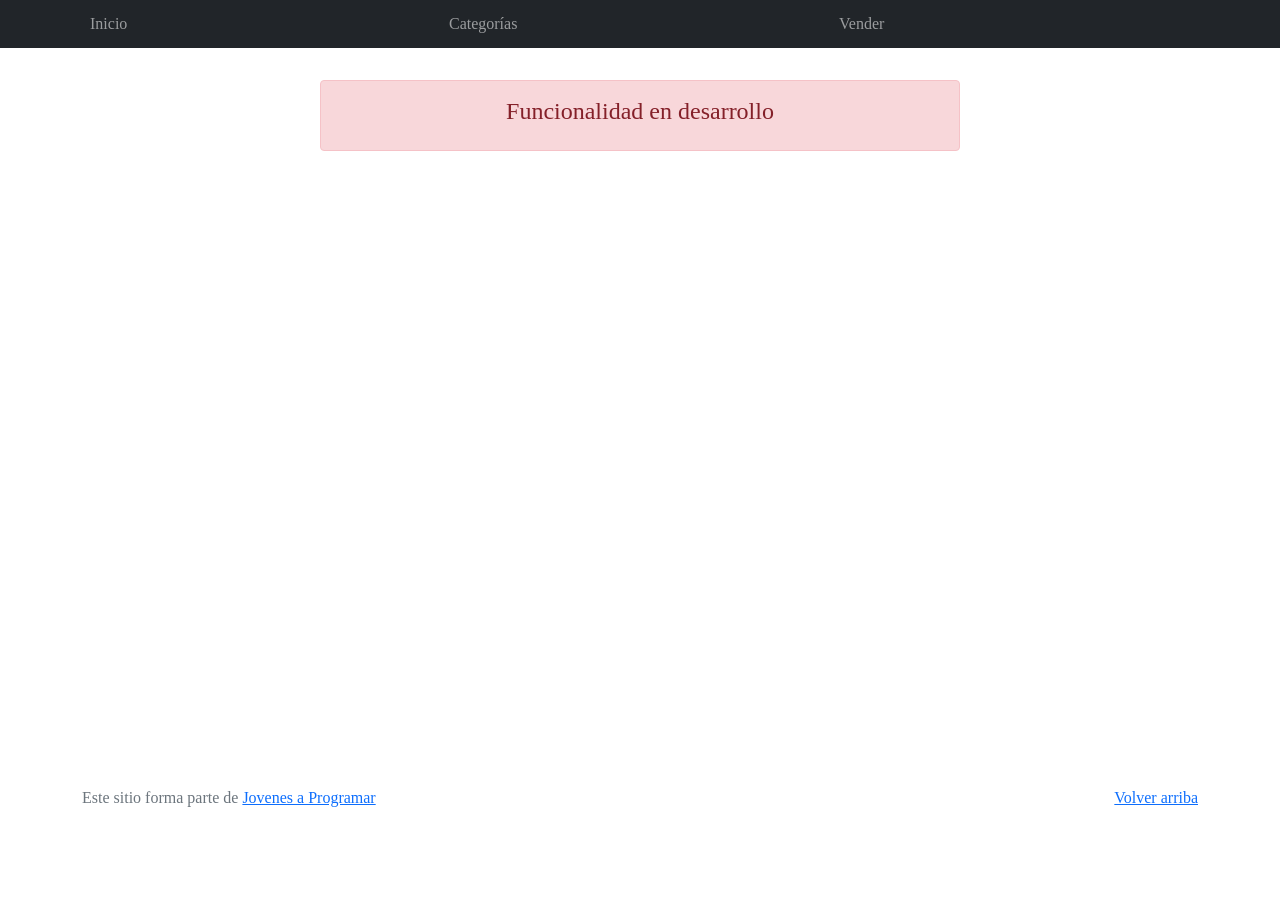
==== cart.html @ 9f478cfd "initial commit" ====
<!DOCTYPE html>
<html lang="es">

<head>
  <meta http-equiv="Content-Type" content="text/html; charset=UTF-8">
  <meta name="viewport" content="width=device-width, initial-scale=1, shrink-to-fit=no">
  <title>eMercado - Todo lo que busques está aquí</title>
  <link href="https://fonts.googleapis.com/css?family=Raleway:300,300i,400,400i,700,700i,900,900i" rel="stylesheet">
  <link href="css/bootstrap.min.css" rel="stylesheet">
  <link href="css/font-awesome.min.css" rel="stylesheet">
  <link href="css/styles.css" rel="stylesheet">
</head>

<body>
  <nav class="navbar navbar-expand-lg navbar-dark bg-dark p-1">
    <div class="container">
      <button class="navbar-toggler" type="button" data-bs-toggle="collapse" data-bs-target="#navbarNav"
        aria-controls="navbarNav" aria-expanded="false" aria-label="Toggle navigation">
        <span class="navbar-toggler-icon"></span>
      </button>
      <div class="collapse navbar-collapse" id="navbarNav">
        <ul class="navbar-nav w-100 justify-content-between">
          <li class="nav-item">
            <a class="nav-link" href="index.html">Inicio</a>
          </li>
          <li class="nav-item">
            <a class="nav-link" href="categories.html">Categorías</a>
          </li>
          <li class="nav-item">
            <a class="nav-link" href="sell.html">Vender</a>
          </li>
          <li class="nav-item">
          </li>
        </ul>
      </div>
    </div>
  </nav>
  <main>
    <div class="container">
      <div class="alert alert-danger text-center" role="alert">
        <h4 class="alert-heading">Funcionalidad en desarrollo</h4>
      </div>
    </div>
  </main>
  <footer class="text-muted">
    <div class="container">
      <p class="float-end">
        <a href="#">Volver arriba</a>
      </p>
      <p>Este sitio forma parte de <a href="https://jovenesaprogramar.edu.uy/" target="_blank">Jovenes a Programar</a></p>
    </div>
  </footer>
  <div id="spinner-wrapper">
    <div class="lds-ring">
      <div></div>
      <div></div>
      <div></div>
      <div></div>
    </div>
  </div>
  <script src="js/bootstrap.bundle.min.js"></script>
  <script src="js/init.js"></script>
  <script src="js/cart.js"></script>
</body>

</html>
---- css/styles.css ----
.jumbotron,
.card-body,
.container,
.site-header {
  font-family: 'Verdana', serif !important;
}

.jumbotron .display-4 {
  font-weight: bold;
}

nav a {
  text-decoration: none;
}

.bd-placeholder-img {
  font-size: 1.125rem;
  text-anchor: middle;
  -webkit-user-select: none;
  -moz-user-select: none;
  -ms-user-select: none;
  user-select: none;
}

@media (min-width: 768px) {
  .bd-placeholder-img-lg {
    font-size: 3.5rem;
  }
}

.jumbotron {
  height: 50vh;
  padding: 5em inherit;
  margin-bottom: 0;
  background-color: #53C0FB;
  background: url('../img/cover_back.png');
  background-size: cover;
  background-position: center;
  background-repeat: no-repeat;
  color: black;
  font-weight: bold;
}

@media (min-width: 768px) {
  .jumbotron {
    padding-top: 6rem;
    padding-bottom: 6rem;
  }
}

.jumbotron p:last-child {
  margin-bottom: 0;
}

.jumbotron-heading {
  font-weight: 300;
}

.jumbotron .container {
  max-width: 40rem;
  background-color: rgba(255, 255, 255, 0.5);
  border-radius: 10px;
  text-shadow: 1px 1px 2px grey;
}

.jumbotron .lead {
  font-size: 38px;
}

footer {
  padding-top: 3rem;
  padding-bottom: 3rem;
}

footer p {
  margin-bottom: .25rem;
}

.site-header a {
  color: white;
  transition: ease-in-out color .15s;
}

.site-header .dropdown-menu a {
  color: black;
}

.dropzone {
  border: 2px dashed #0087F7;
  border-radius: 5px;
  background: white;
}

.img-fit {
  max-height: 100%;
}

.alert {
  position: fixed;
  top: 80px;
  width: 50%;
  left: 50%;
  transform: translate(-50%, 0);
}

.lds-ring {
  display: inline-block;
  position: relative;
  width: 64px;
  height: 64px;
  top: 50%;
  left: 50%;
}

.cursor-active {
  cursor: pointer;
}

.left {
  float: left;
  padding: 4px;
  background-color: rgba(255, 255, 255, 0.5);
}

.lds-ring div {
  box-sizing: border-box;
  display: block;
  position: absolute;
  width: 51px;
  height: 51px;
  margin: 6px;
  border: 6px solid #fff;
  border-radius: 50%;
  animation: lds-ring 1.2s cubic-bezier(0.5, 0, 0.5, 1) infinite;
  border-color: #fff transparent transparent transparent;
}

.lds-ring div:nth-child(1) {
  animation-delay: -0.45s;
}

.lds-ring div:nth-child(2) {
  animation-delay: -0.3s;
}

.lds-ring div:nth-child(3) {
  animation-delay: -0.15s;
}

@keyframes lds-ring {
  0% {
    transform: rotate(0deg);
  }

  100% {
    transform: rotate(360deg);
  }
}

.signin {
  width: 100%;
  max-width: 330px;
  padding: 15px;
  margin: auto;
}

#spinner-wrapper {
  position: fixed;
  background-color: rgba(0, 0, 0, 0.5);
  width: 100%;
  height: 100%;
  top: 0;
  left: 0;
  z-index: 1021;
  display: none;
}

main {
  min-height: calc(100vh - 210px);
}

a.custom-card,
a.custom-card:hover {
  color: inherit;
  text-decoration: inherit;
}

.checked {
  color: orange;
}
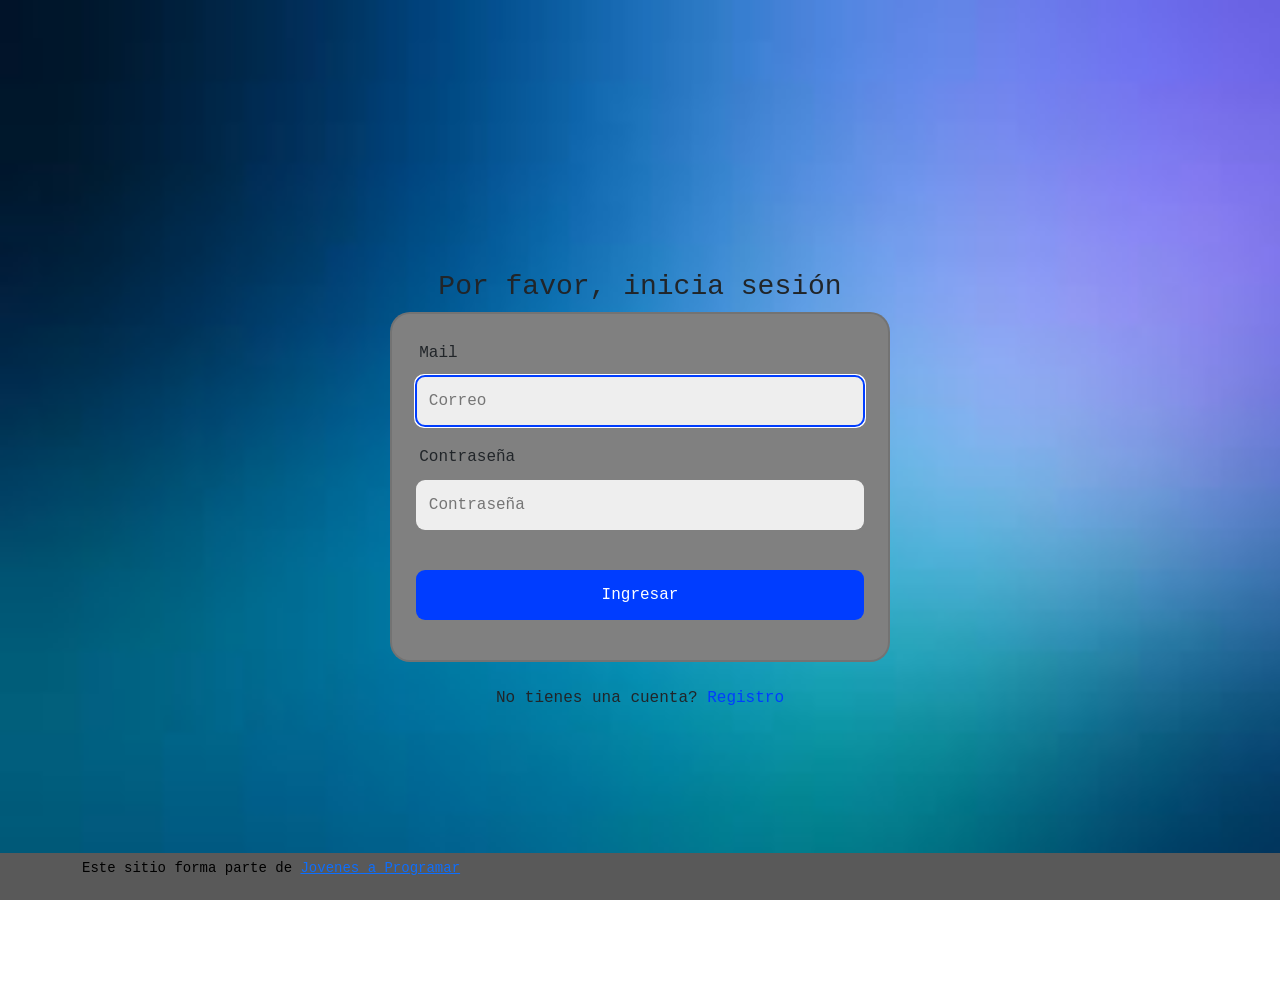
==== commit b66b59db: "Subo el proyecto versión entrega 2" ====
--- a/cart.html
+++ b/cart.html
@@ -29,7 +29,14 @@
           <li class="nav-item">
             <a class="nav-link" href="sell.html">Vender</a>
           </li>
-          <li class="nav-item">
+          <li class="nav-item dropdown"> <!-- dropmenu -->
+            <a class="nav-link dropdown-toggle" href="#" id="userDropdown" role="button" data-bs-toggle="dropdown" aria-haspopup="true" aria-expanded="false">
+                <span id="usernameDropdown">Ingresar</span>
+            </a>
+            <div class="dropdown-menu" aria-labelledby="userDropdown">
+                <a class="dropdown-item" href="#">Perfil</a>
+                <a class="dropdown-item" href="#" id="logout">Cerrar sesión</a>
+            </div>
           </li>
         </ul>
       </div>
@@ -61,6 +68,7 @@
   <script src="js/bootstrap.bundle.min.js"></script>
   <script src="js/init.js"></script>
   <script src="js/cart.js"></script>
+  <script src="js/index.js"></script>
 </body>
 
 </html>
--- a/css/styles.css
+++ b/css/styles.css
@@ -187,4 +187,21 @@
 
 .checked {
   color: orange;
-}+}
+
+/* Estilos para el menú desplegable */
+.dropdown-menu {
+  background-color: #343a40; /* Color de fondo */
+  color: #ffffff; /* Color del texto */
+  border: none; /* Borde */
+  box-shadow: 0px 0px 10px rgba(0, 0, 0, 0.5); /* Sombra */
+}
+
+.dropdown-item {
+  color: #ffffff; /* Color del texto de los elementos del menú */
+}
+
+.dropdown-item:hover {
+  background-color: #345f8a; /* Color de fondo al pasar el cursor sobre un elemento */
+
+}
